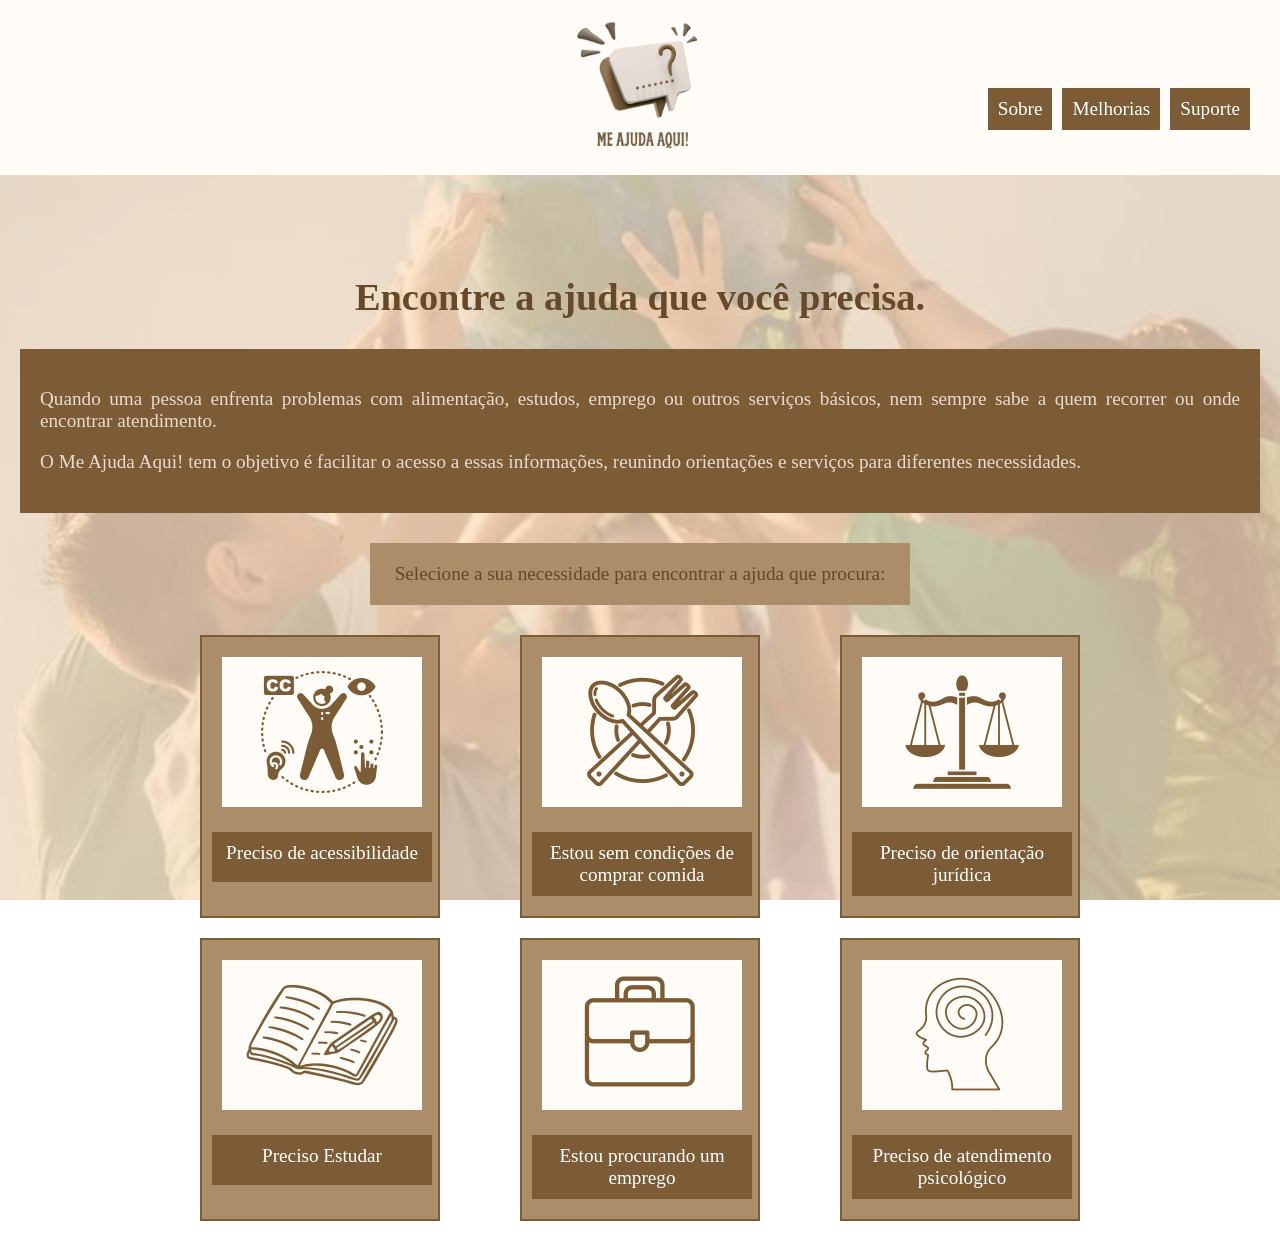
==== index.html @ f63f5561 "Estrutura inicial do projeto" ====
<!DOCTYPE html>
<html lang="pt-br">

<head>
    <meta charset="UTF-8">
    <meta name="viewport" content="width=device-width, initial-scale=1.0">
    <link rel="stylesheet" href="css/style.css">
    <title>Me Ajuda Aqui</title>
</head>
<body>
    <div class="header">
        <a href="index.html"><img src="img/LOGO.png" alt=""></a> 
        <div class="Nav">
            <ul class="menu">
                <li><a href="sobre.html">Sobre</a></li> 
                <li><a href="melhorias.html">Melhorias</a></li>
                <li><a href="suporte.html">Suporte</a></li>
            </ul>
        </div>
   
    </div>
      <h1>Encontre a ajuda que você precisa.</h1>
        <div class="intro">  
            <p>Quando uma pessoa enfrenta problemas com alimentação, estudos, emprego ou outros serviços básicos, nem sempre sabe a quem recorrer ou onde encontrar atendimento.</p>
            <p>O Me Ajuda Aqui! tem o objetivo é facilitar o acesso a essas informações, reunindo orientações e serviços para diferentes necessidades.</p>
     </div>
     <p class="introducao">Selecione a sua necessidade para encontrar a ajuda que procura:</p>
        <section class="flex">

            <div >
                <img src="img/img1.png" alt="acessibilidade">
                <p> <a href="acessibilidade.html">Preciso de acessibilidade</a></p>
            </div>

            <div>
                <img src="img/img2.png" alt="img-alimento" title="img-alimento">
                <p> <a href="comida.html">Estou sem condições de comprar comida</a></p>
            </div>
            <div>
                <img src="img/img4.png" alt="img-jurídica" title="img-jurídica">
                <p><a href="juridico.html">Preciso de orientação jurídica</a></p>
            </div>
            <div>
                <img src="img/img5.png" alt="img-estudos" title="img-estudos">
                <p><a href="estudos.html">Preciso Estudar</a></p>
            </div>
            <div>
                <img src="img/img6.png" alt="img-emprego" title="img-emprego">
                <p><a href="emprego.html">Estou procurando um emprego</a></p>
            </div>
             <div>
                <img src="img/img7.png" alt="img-pisicológico" title="img-pisicológico">
                <p><a href="pscologico.html">Preciso de atendimento psicológico</a></p>
            </div>
        </section>

    </div>

</body>
</html>
---- css/style.css ----
body{
    margin: 0px;
    padding: 0px;
    font-family: 'Times New Roman', Times, serif;
    font-size: 1.2rem;
    background-image: url("../img/fundo.ofc.png");
    background-size: cover;
    background-position: center;
    background-repeat: no-repeat;
    background-attachment: fixed;
}
ul, li{
    list-style-type: none;
}
a{
    text-decoration: none;
}
.header{
    background-color: #fffbf7;
    position: relative;
    padding: 10px;
    display: flex;
    justify-content: center;
    align-items: center;
}
.header a img{
      width: 70px;
      height: auto;
      margin: 0px;
      padding: 0px;
}
.menu {
    display: flex;
    padding: 0px;
    margin: 0px;
    position: absolute;
    right: 30px;
}
.menu li{
    margin-left: 10px;
}
.menu li a{
    display: block;
    padding: 10px;
    background-color: #7b5c37;
    color: white;
}

h1{
    text-align: center;
    margin-top: 100px;
    color: #644a2a;
}

.flex{
    display: flex;
    flex-wrap: wrap;
    max-width: 880px;
    margin: 20px auto;
    column-gap: 80px;
    row-gap: 20px;
    color: #43311b;
}
.header > a img{
    width: 150px;
    height: auto;
    margin: 0px;
    padding: 0px;
}
.flex img{
    width: 200px;
    height: 150px;
    margin: 5px;
    padding: 5px;

}
.flex p{
    width: 220px;
    margin: 10px auto;
}
.flex p a{
    display: block;
    width: 100%;
    min-height: 50px;
    padding: 10px;
    padding: 10px;
    background-color: #7b5c37; 
    color: white;
    text-align: center;
    box-sizing: border-box;
    margin: 0 auto;
}
.nav{
    position: absolute;
    right: 20px;
}
.intro{
    background-color: #7b5c37;
    max-width: 1200px;
    margin: 30px auto;
    padding: 20px;
    color: #eadccc;
    text-align: justify;
}
.introducao{
      background-color: #ab8d69;
    max-width: 500px;
    margin: 30px auto;
    padding: 20px;
    color: #614829;
    text-align: center;
}
.flex div{
    width: 240px;
    border: 2px solid #7b5c37;
    padding: 10px;
    background-color: #ab8d69;
    box-sizing: border-box;
}
.formulario{
    max-width: 500px;
    margin: 30px auto;
    padding: 20px;;
    background-color: #ab8d69;
    border: 2px solid #7b5c37;
}
.formulario form{
    display: flex;
    flex-direction: column;
    color: #43311b;
}
.formulario label{
    margin-top: 10px;
}
.formulario input{
    padding: 8px;
}
.formulario button{
    margin-top: 15px;
    padding: 8px;
    background-color: #7b5c37;
    color: rgb(255, 255, 255);
    border: none;
}
.formulario h2{
    color: #43311b;
}
.formulario textarea{
    padding: 8px;
    height: 100px;
}
footer {
    background-color: #7b5c37;
    color: #fff;
    text-align: center;
    padding: 15px;
}
.ajudas{
    max-width: 900px;
    margin: 30px auto;
}
.ajudas h2{
    color: #614829;
}
.ajuda{
    background-color: #ab8d69;
    border: 2px solid #7b5c37;
    padding: 20px;
    margin-bottom: 20px;
    color: #614829;
}
.ajuda h2{
    color: #614829;
}
.ajuda a{
    display: block;
    padding: 10px;
    background-color: #7b5c37;
    text-align: center;
    color: #fff;
}
.ajuda h3{
    color: #43311b;
}
.flex p a:hover{
    background-color: #6d512f;
}
.ajuda a:hover{
    background-color: #5c4325;
}
.menu li a:hover{
    background-color: #a88963;
}
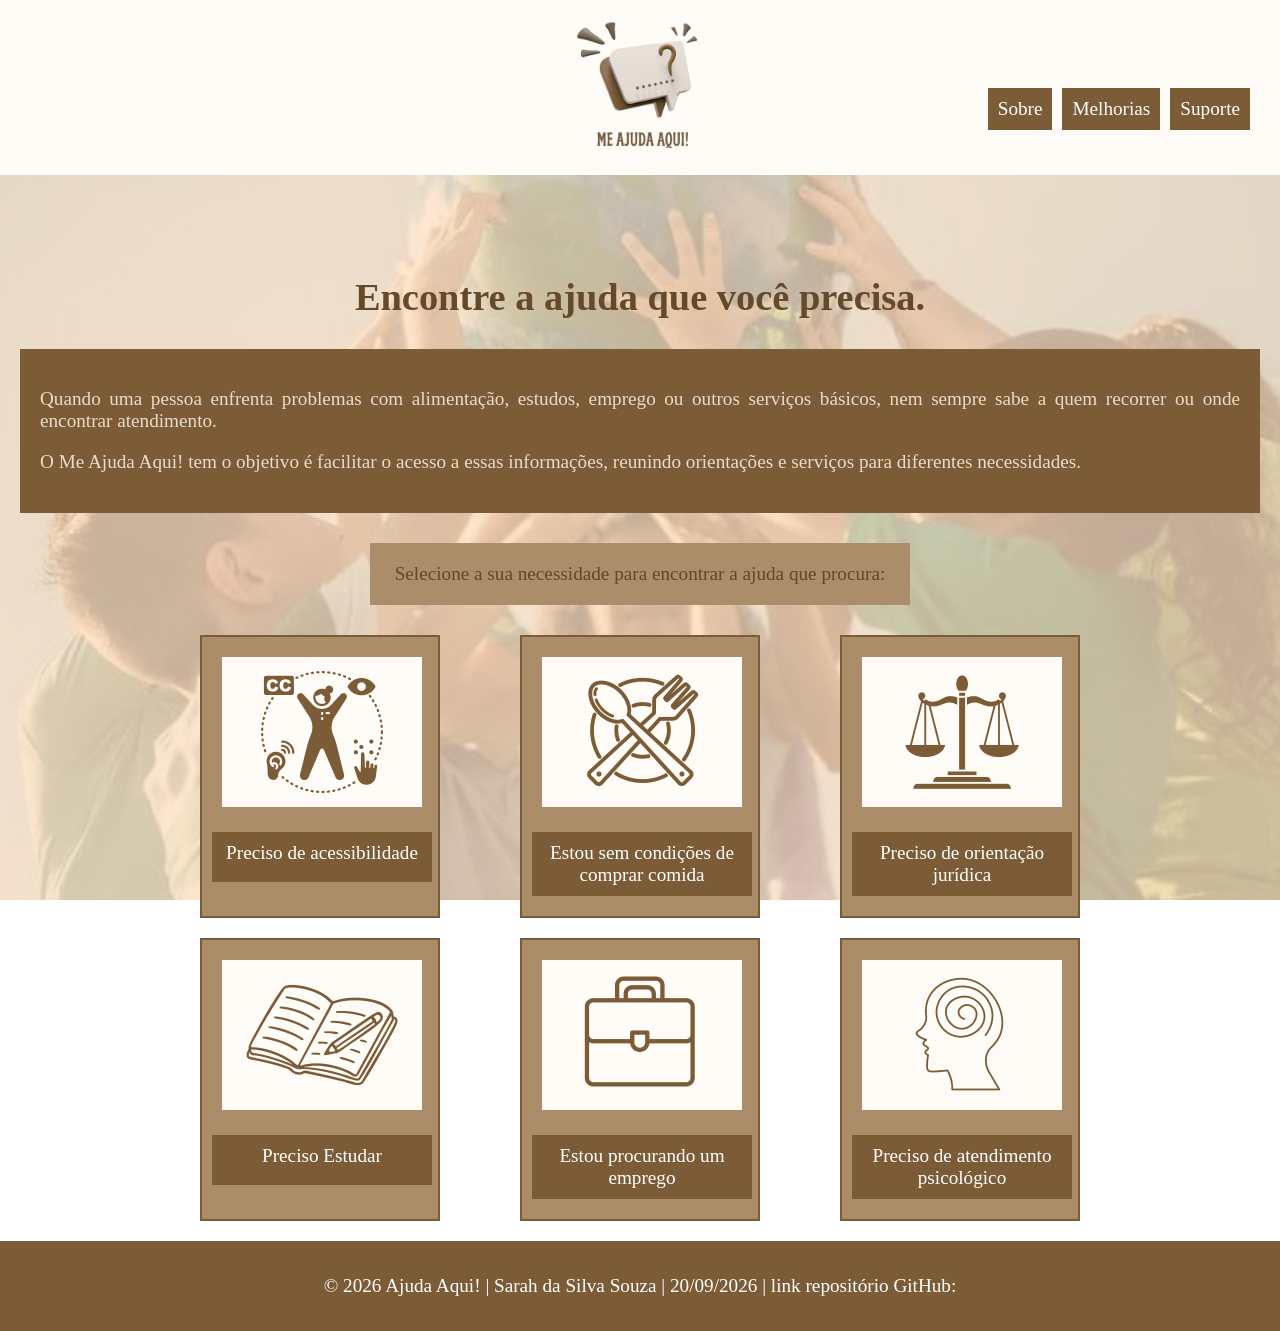
==== commit d1109947: "Rodapé das páginas" ====
--- a/index.html
+++ b/index.html
@@ -55,6 +55,9 @@
         </section>
 
     </div>
+<footer>
+        <p>&copy; 2026 Ajuda Aqui! | Sarah da Silva Souza | 20/09/2026 | link repositório GitHub:</p>
+     </footer>
 
 </body>
 </html>
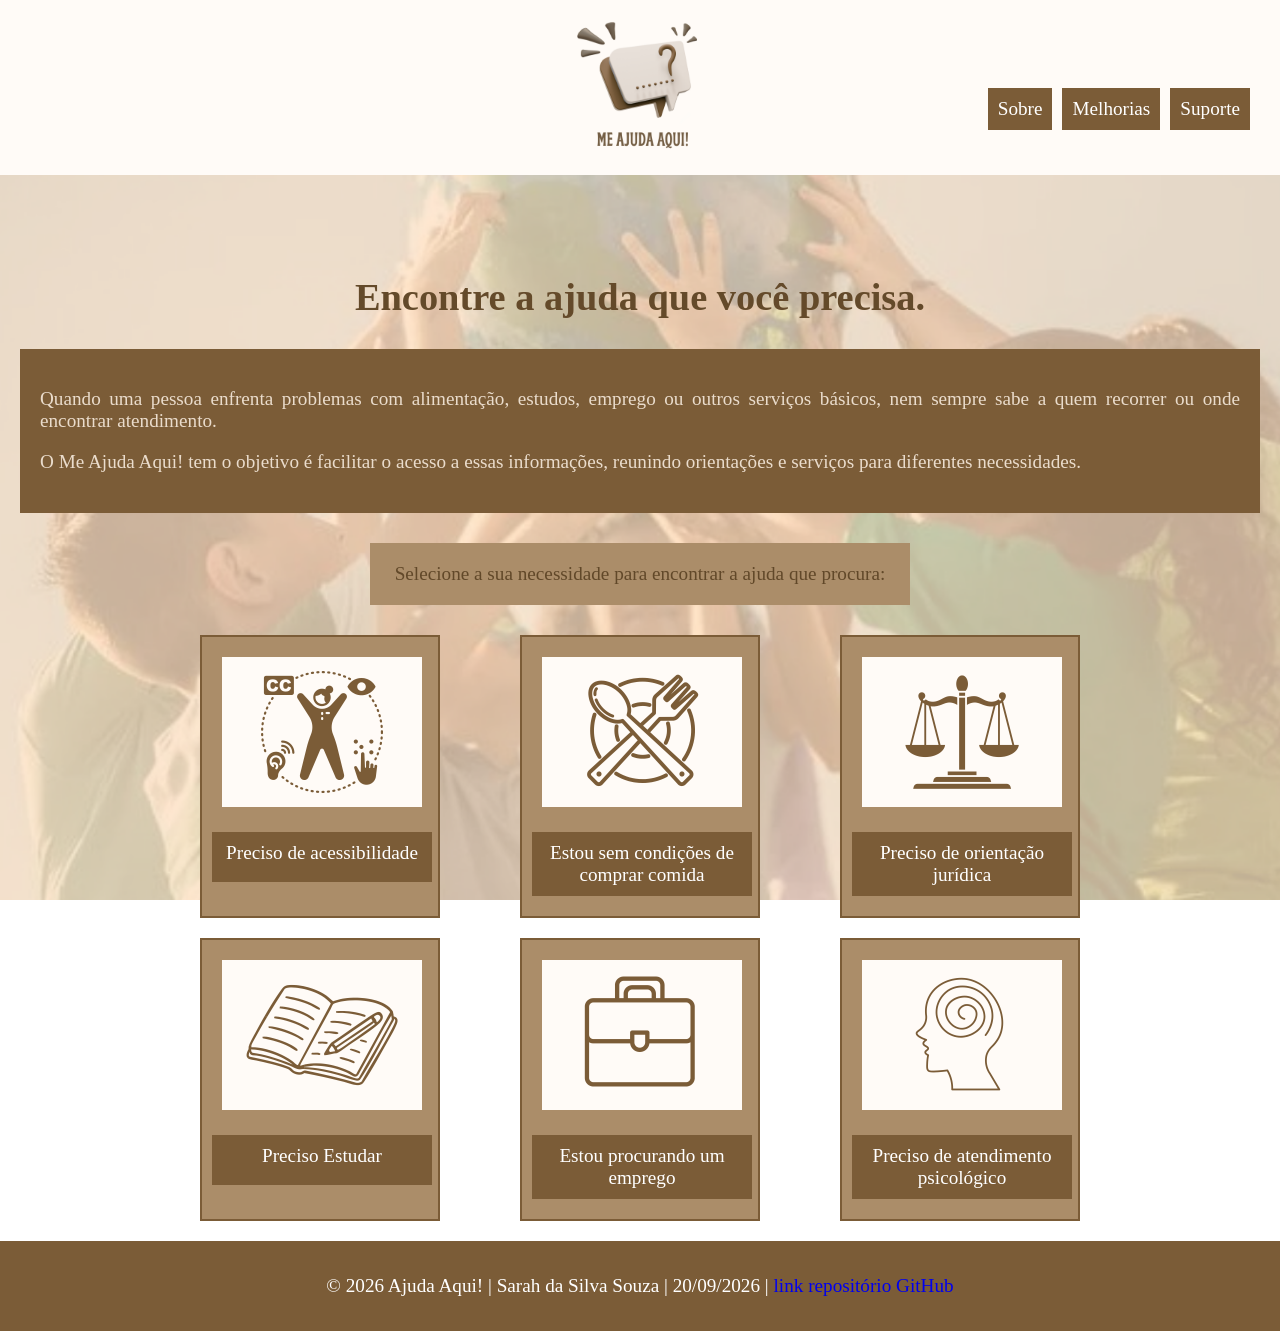
==== commit ba8565b9: "Link do repositório no rodapé" ====
--- a/index.html
+++ b/index.html
@@ -55,8 +55,8 @@
         </section>
 
     </div>
-<footer>
-        <p>&copy; 2026 Ajuda Aqui! | Sarah da Silva Souza | 20/09/2026 | link repositório GitHub:</p>
+  <footer>
+        <p>&copy; 2026 Ajuda Aqui! | Sarah da Silva Souza | 20/09/2026 | <a href="https://github.com/sarahetec/Me-Ajuda-Aqui.git">link repositório GitHub</a></p>
      </footer>
 
 </body>
